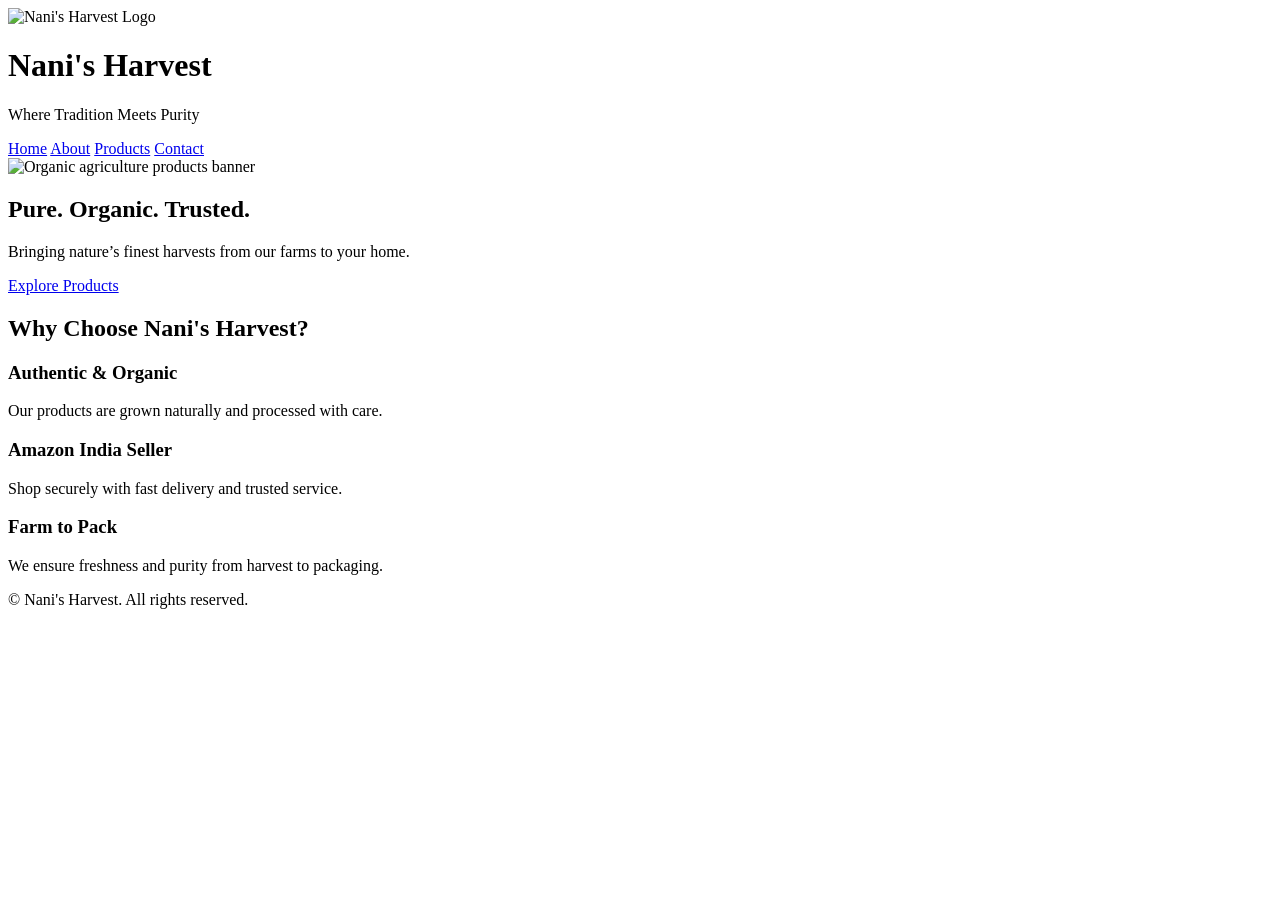
==== index.html @ 7317b1c9 "Website uploaded" ====
<!DOCTYPE html>
<html lang="en">
<head>
  <meta charset="UTF-8">
  <title>Nani's Harvest | Where Tradition Meets Purity</title>
  <meta name="description" content="Nani's Harvest offers premium organic agriculture powders and herbs, rooted in tradition and purity.">
  <meta name="viewport" content="width=device-width, initial-scale=1">
  
  <link rel="stylesheet" href="assets/css/style.css">
</head>
<body>
  <header>
    <div class="logo">
      <img src="assets/images/logo.png" alt="Nani's Harvest Logo">
      <h1>Nani's Harvest</h1>
      <p class="tagline">Where Tradition Meets Purity</p>
    </div>
    <nav>
      <a href="index.html">Home</a>
      <a href="about.html">About</a>
      <a href="products.html">Products</a>
      <a href="contact.html">Contact</a>
    </nav>
  </header>

  <main>
    <section class="hero">
      <img src="assets/images/banner.jpg" alt="Organic agriculture products banner">
      <div class="hero-text">
        <h2>Pure. Organic. Trusted.</h2>
        <p>Bringing nature’s finest harvests from our farms to your home.</p>
        <a class="btn" href="products.html">Explore Products</a>
      </div>
    </section>

    <section class="highlights">
      <h2>Why Choose Nani's Harvest?</h2>
      <div class="grid">
        <article>
          <h3>Authentic & Organic</h3>
          <p>Our products are grown naturally and processed with care.</p>
        </article>
        <article>
          <h3>Amazon India Seller</h3>
          <p>Shop securely with fast delivery and trusted service.</p>
        </article>
        <article>
          <h3>Farm to Pack</h3>
          <p>We ensure freshness and purity from harvest to packaging.</p>
        </article>
      </div>
    </section>
  </main>

  <footer>
    <p>&copy; <span id="year"></span> Nani's Harvest. All rights reserved.</p>
  </footer>

  <script src="assets/js/main.js"></script>
</body>
</html>
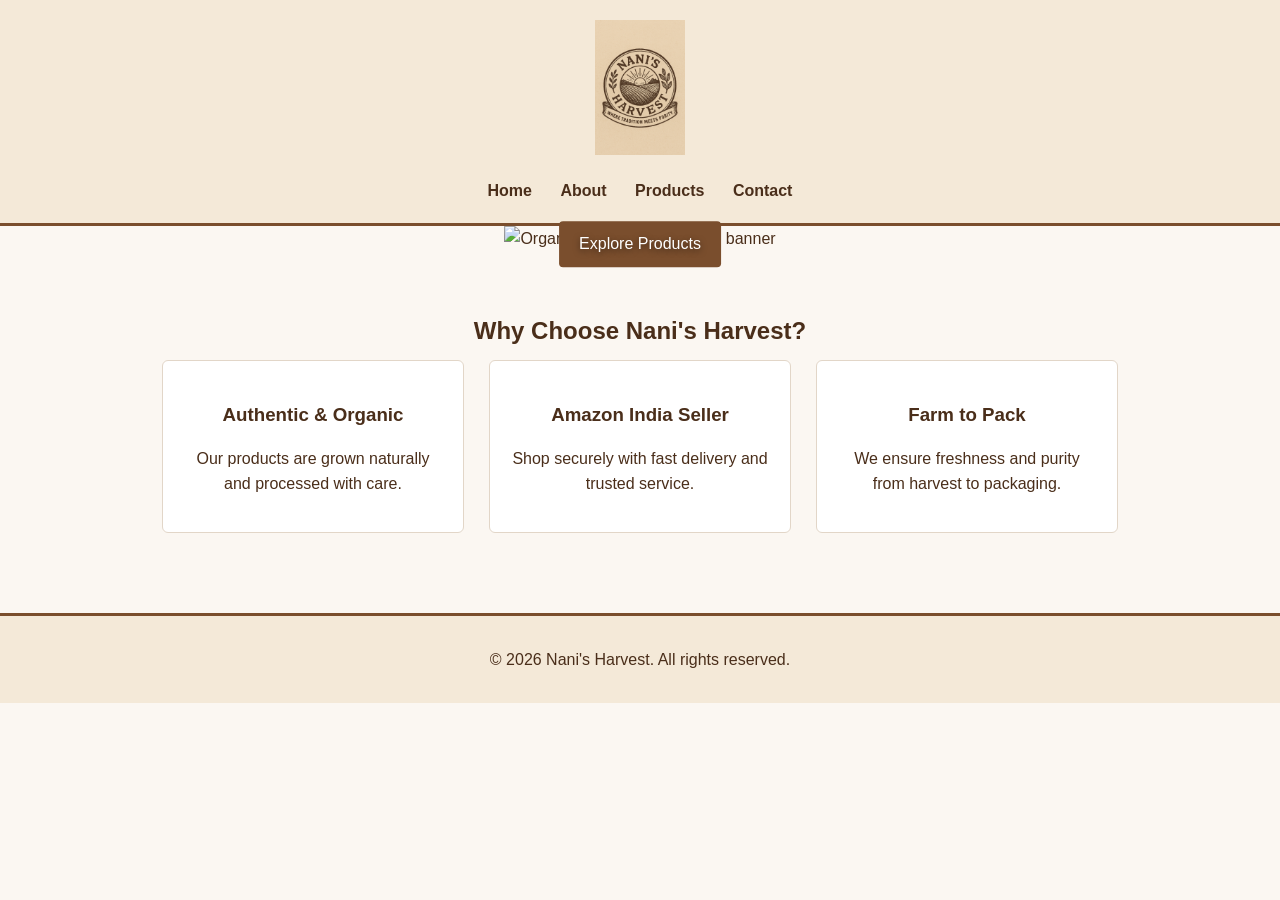
==== commit 01c6573d: "updated home page" ====
--- a/index.html
+++ b/index.html
@@ -12,8 +12,7 @@
   <header>
     <div class="logo">
       <img src="assets/images/logo.png" alt="Nani's Harvest Logo">
-      <h1>Nani's Harvest</h1>
-      <p class="tagline">Where Tradition Meets Purity</p>
+      
     </div>
     <nav>
       <a href="index.html">Home</a>
@@ -27,8 +26,8 @@
     <section class="hero">
       <img src="assets/images/banner.jpg" alt="Organic agriculture products banner">
       <div class="hero-text">
-        <h2>Pure. Organic. Trusted.</h2>
-        <p>Bringing nature’s finest harvests from our farms to your home.</p>
+        <!-- <h2>Pure. Organic. Trusted.</h2>
+        <p>Bringing nature’s finest harvests from our farms to your home.</p> -->
         <a class="btn" href="products.html">Explore Products</a>
       </div>
     </section>
--- a/assets/css/style.css
+++ b/assets/css/style.css
@@ -0,0 +1,250 @@
+/* ===========================
+   COLOR PALETTE (from logo)
+   ---------------------------
+   Deep Rustic Brown:   #4A2E1A
+   Warm Mid Brown:      #7A4E2D
+   Soft Parchment Beige:#F4E9D8
+   Light Cream:         #FBF7F2
+=========================== */
+
+/* ===========================
+   GLOBAL STYLES
+=========================== */
+
+body {
+  margin: 0;
+  padding: 0;
+  font-family: "Segoe UI", Arial, sans-serif;
+  background-color: #FBF7F2; /* light cream */
+  color: #4A2E1A; /* deep rustic brown */
+  line-height: 1.6;
+}
+
+h1, h2, h3 {
+  color: #4A2E1A;
+  margin-bottom: 10px;
+}
+
+p {
+  margin-bottom: 15px;
+}
+
+a {
+  color: #7A4E2D; /* warm mid brown */
+  text-decoration: none;
+}
+
+a:hover {
+  opacity: 0.8;
+}
+
+/* ===========================
+   HEADER
+=========================== */
+
+header {
+  background-color: #F4E9D8; /* parchment beige */
+  padding: 20px;
+  text-align: center;
+  border-bottom: 3px solid #7A4E2D;
+}
+
+.logo img {
+  width: 90px;
+  height: auto;
+}
+
+.logo h1 {
+  margin: 5px 0 0;
+  font-size: 28px;
+  font-weight: 700;
+  color: #4A2E1A;
+}
+
+.tagline {
+  font-size: 14px;
+  color: #7A4E2D;
+  margin-top: -5px;
+}
+
+/* ===========================
+   NAVIGATION
+=========================== */
+
+nav {
+  margin-top: 15px;
+}
+
+nav a {
+  margin: 0 12px;
+  font-weight: 600;
+  color: #4A2E1A;
+}
+
+nav a.active {
+  border-bottom: 2px solid #7A4E2D;
+}
+
+/* ===========================
+   HERO SECTION
+=========================== */
+
+.hero {
+  position: relative;
+  text-align: center;
+}
+
+.hero img {
+  width: 100%;
+  height: auto;
+}
+
+.hero-text {
+  position: absolute;
+  top: 50%;
+  left: 50%;
+  transform: translate(-50%, -50%);
+  color: white;
+  text-shadow: 0 2px 6px rgba(0,0,0,0.5);
+}
+
+.hero-text h2 {
+  font-size: 36px;
+  margin-bottom: 10px;
+}
+
+.btn {
+  display: inline-block;
+  padding: 10px 20px;
+  background-color: #7A4E2D;
+  color: white;
+  border-radius: 4px;
+  margin-top: 10px;
+}
+
+.btn:hover {
+  background-color: #4A2E1A;
+}
+
+/* ===========================
+   HIGHLIGHTS SECTION
+=========================== */
+
+.highlights {
+  padding: 40px 20px;
+  text-align: center;
+}
+
+.grid {
+  display: flex;
+  flex-wrap: wrap;
+  justify-content: center;
+  gap: 25px;
+}
+
+.grid article {
+  background: #fff;
+  padding: 20px;
+  width: 260px;
+  border-radius: 6px;
+  border: 1px solid #E2D6C8;
+  color: #4A2E1A;
+}
+
+/* ===========================
+   PRODUCT LIST
+=========================== */
+
+.product-list {
+  display: flex;
+  flex-wrap: wrap;
+  justify-content: center;
+  gap: 25px;
+  padding: 30px 20px;
+}
+
+.product-list article {
+  background: #fff;
+  width: 260px;
+  padding: 15px;
+  border-radius: 6px;
+  border: 1px solid #E2D6C8;
+  text-align: center;
+  color: #4A2E1A;
+}
+
+.product-list img {
+  width: 100%;
+  border-radius: 6px;
+}
+
+/* ===========================
+   PRODUCT PAGE
+=========================== */
+
+.product-page {
+  display: flex;
+  flex-wrap: wrap;
+  gap: 30px;
+  padding: 40px 20px;
+  justify-content: center;
+}
+
+.product-page img {
+  width: 300px;
+  border-radius: 6px;
+}
+
+.product-page .details {
+  max-width: 400px;
+  color: #4A2E1A;
+}
+
+/* ===========================
+   FOOTER
+=========================== */
+
+footer {
+  background-color: #F4E9D8;
+  padding: 15px;
+  text-align: center;
+  border-top: 3px solid #7A4E2D;
+  margin-top: 40px;
+  color: #4A2E1A;
+}
+
+/* ===========================
+   MOBILE MENU
+=========================== */
+
+.menu-toggle {
+  display: none;
+  font-size: 28px;
+  cursor: pointer;
+  padding: 10px;
+  color: #4A2E1A;
+}
+
+@media (max-width: 768px) {
+  nav {
+    display: none;
+    flex-direction: column;
+    background: #F4E9D8;
+    padding: 15px 0;
+  }
+
+  nav.open {
+    display: flex;
+  }
+
+  .menu-toggle {
+    display: block;
+    text-align: center;
+  }
+
+  nav a {
+    padding: 10px 0;
+    margin: 0;
+    border-bottom: 1px solid #D4B08C;
+  }
+}
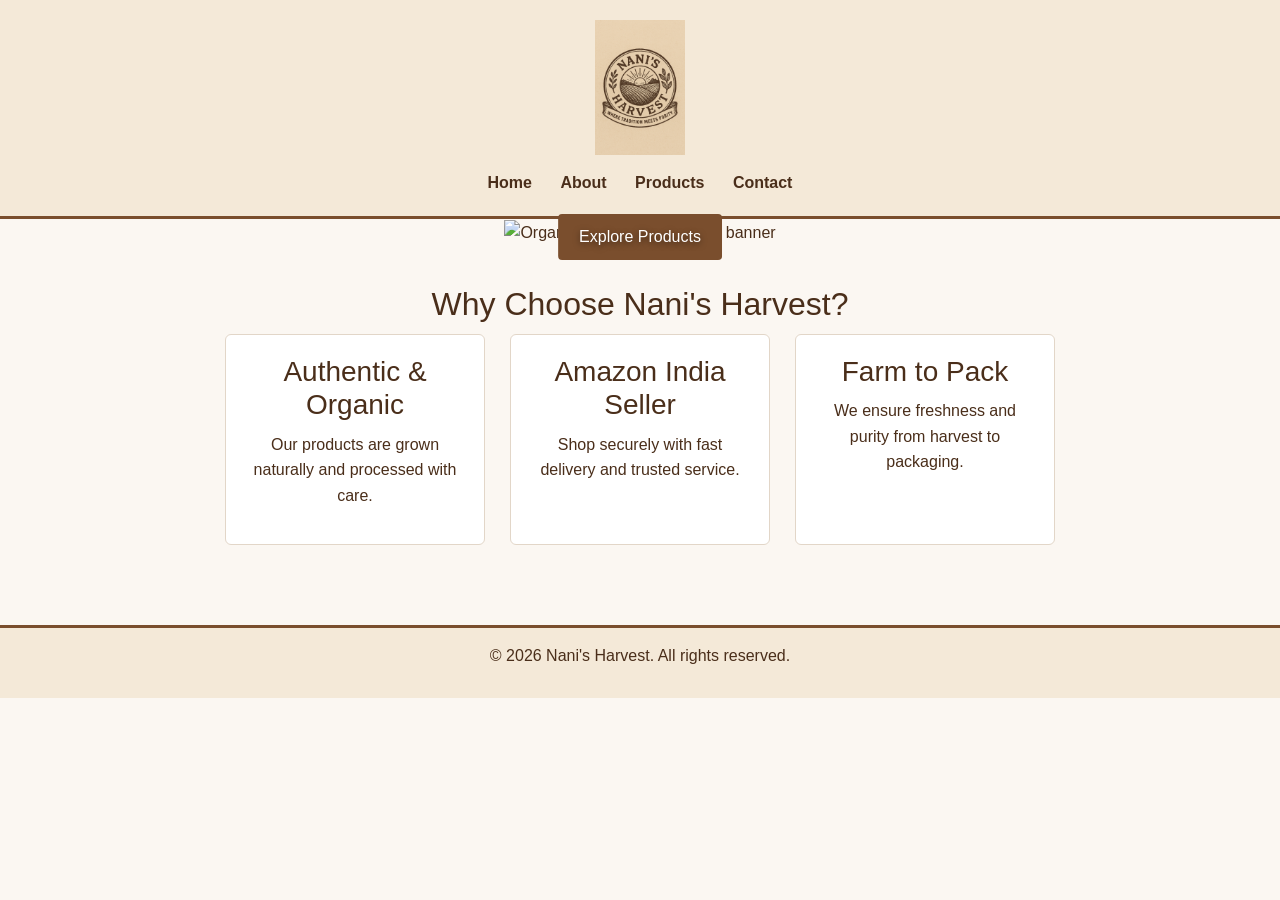
==== commit 34d9478e: "added bootstrap" ====
--- a/index.html
+++ b/index.html
@@ -1,11 +1,27 @@
 <!DOCTYPE html>
 <html lang="en">
 <head>
+
   <meta charset="UTF-8">
-  <title>Nani's Harvest | Where Tradition Meets Purity</title>
-  <meta name="description" content="Nani's Harvest offers premium organic agriculture powders and herbs, rooted in tradition and purity.">
-  <meta name="viewport" content="width=device-width, initial-scale=1">
-  
+  <meta name="author" content="Nani's Harvest">
+<meta name="robots" content="index, follow">
+<meta name="theme-color" content="#4A2E1A">
+
+<!-- Open Graph -->
+<meta property="og:site_name" content="Nani's Harvest">
+<meta property="og:type" content="website">
+<meta property="og:locale" content="en_IN">
+
+<!-- Twitter Card -->
+<meta name="twitter:card" content="summary_large_image">
+<meta name="twitter:title" content="Nani's Harvest — Where Tradition Meets Purity">
+<meta name="twitter:description" content="Premium herbal powders crafted with care. Moringa, Neem, Amla, Curry Leaf & Soursop Leaves.">
+
+<title>Nani's Harvest | Where Tradition Meets Purity</title>
+<meta name="description" content="Premium organic herbal powders crafted with care. Explore Moringa, Neem, Amla, Curry Leaf, and Soursop Leaves — pure, natural, and trusted on Amazon India.">
+<meta name="keywords" content="Nani's Harvest, herbal powders India, organic moringa, neem powder, amla powder, curry leaf powder, soursop leaves, Amazon India herbs">
+<meta name="viewport" content="width=device-width, initial-scale=1">
+  <link href="https://cdn.jsdelivr.net/npm/bootstrap@5.3.8/dist/css/bootstrap.min.css" rel="stylesheet"  crossorigin="anonymous">
   <link rel="stylesheet" href="assets/css/style.css">
 </head>
 <body>
@@ -54,7 +70,21 @@
   <footer>
     <p>&copy; <span id="year"></span> Nani's Harvest. All rights reserved.</p>
   </footer>
+<script src="https://cdn.jsdelivr.net/npm/bootstrap@5.3.8/dist/js/bootstrap.bundle.min.js"  crossorigin="anonymous"></script>
+  <script src="assets/js/main.js"></script>
+  <script type="application/ld+json">
+{
+  "@context": "https://schema.org",
+  "@type": "Organization",
+  "name": "Nani's Harvest",
+  "url": "https://nanis-harvest.netlify.app",
+  "logo": "https://nanis-harvest.netlify.app/assets/images/logo.png",
+  "description": "Premium herbal powders crafted with purity and tradition.",
+  "sameAs": [
+    "https://www.amazon.in"
+  ]
+}
+</script>
 
-  <script src="assets/js/main.js"></script>
 </body>
 </html>
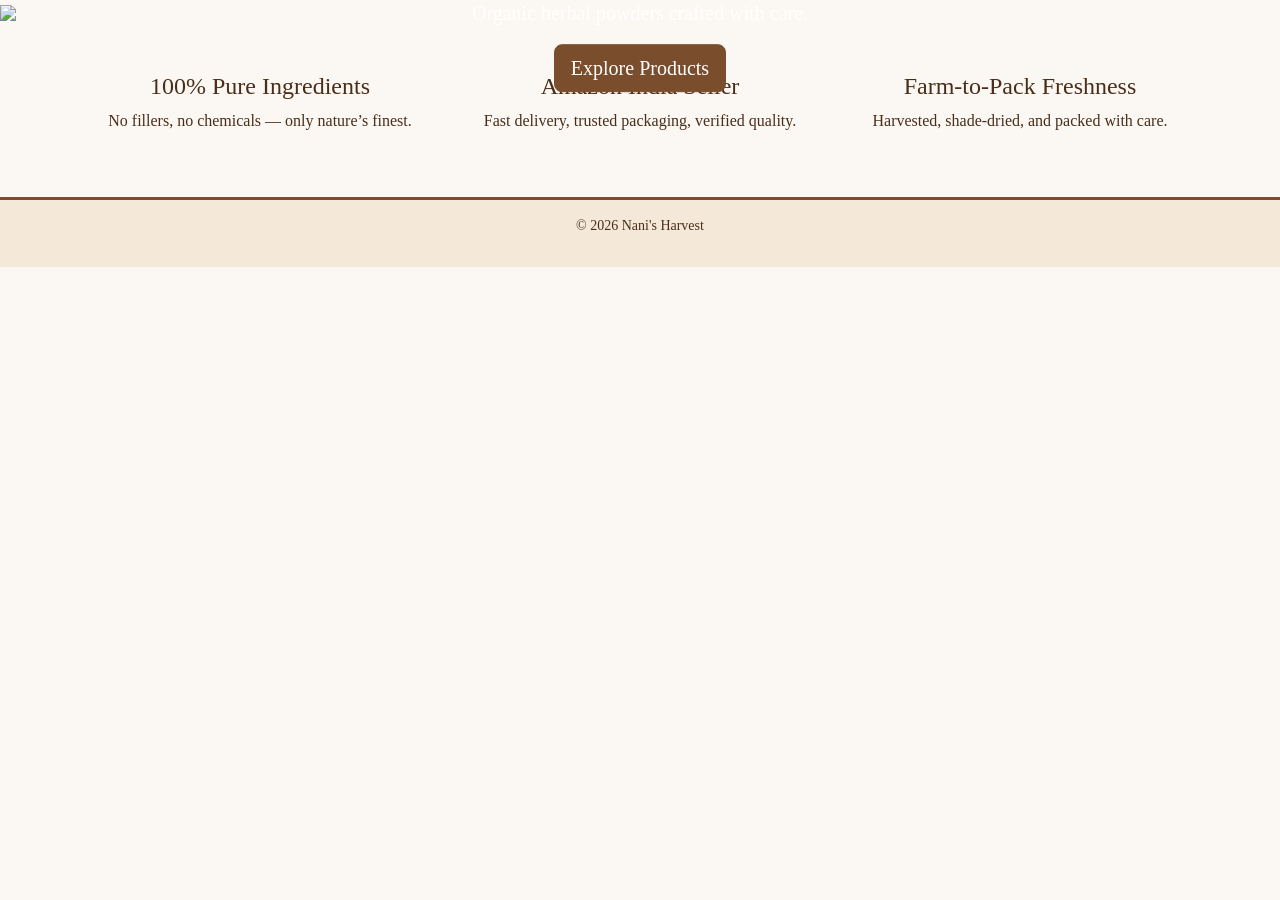
==== commit b2b49f82: "Added bootstrap and new nav" ====
--- a/index.html
+++ b/index.html
@@ -21,57 +21,49 @@
 <meta name="description" content="Premium organic herbal powders crafted with care. Explore Moringa, Neem, Amla, Curry Leaf, and Soursop Leaves — pure, natural, and trusted on Amazon India.">
 <meta name="keywords" content="Nani's Harvest, herbal powders India, organic moringa, neem powder, amla powder, curry leaf powder, soursop leaves, Amazon India herbs">
 <meta name="viewport" content="width=device-width, initial-scale=1">
-  <link href="https://cdn.jsdelivr.net/npm/bootstrap@5.3.8/dist/css/bootstrap.min.css" rel="stylesheet"  crossorigin="anonymous">
+  <link href="https://cdn.jsdelivr.net/npm/bootstrap@5.3.2/dist/css/bootstrap.min.css" rel="stylesheet">
   <link rel="stylesheet" href="assets/css/style.css">
 </head>
 <body>
-  <header>
-    <div class="logo">
-      <img src="assets/images/logo.png" alt="Nani's Harvest Logo">
-      
+
+<!-- Navbar -->
+<?php include 'navbar.html'; ?>
+
+<!-- Hero -->
+<section class="container-fluid p-0">
+  <div class="position-relative">
+    <img src="assets/images/banner.jpg" class="img-fluid w-100">
+    <div class="position-absolute top-50 start-50 translate-middle text-white text-center">
+      <h1 class="display-5 fw-bold">Pure. Natural. Trusted.</h1>
+      <p class="lead">Organic herbal powders crafted with care.</p>
+      <a href="products.html" class="btn btn-lg">Explore Products</a>
     </div>
-    <nav>
-      <a href="index.html">Home</a>
-      <a href="about.html">About</a>
-      <a href="products.html">Products</a>
-      <a href="contact.html">Contact</a>
-    </nav>
-  </header>
+  </div>
+</section>
 
-  <main>
-    <section class="hero">
-      <img src="assets/images/banner.jpg" alt="Organic agriculture products banner">
-      <div class="hero-text">
-        <!-- <h2>Pure. Organic. Trusted.</h2>
-        <p>Bringing nature’s finest harvests from our farms to your home.</p> -->
-        <a class="btn" href="products.html">Explore Products</a>
-      </div>
-    </section>
+<!-- Highlights -->
+<section class="container py-5">
+  <div class="row text-center">
+    <div class="col-md-4">
+      <h4>100% Pure Ingredients</h4>
+      <p>No fillers, no chemicals — only nature’s finest.</p>
+    </div>
+    <div class="col-md-4">
+      <h4>Amazon India Seller</h4>
+      <p>Fast delivery, trusted packaging, verified quality.</p>
+    </div>
+    <div class="col-md-4">
+      <h4>Farm‑to‑Pack Freshness</h4>
+      <p>Harvested, shade‑dried, and packed with care.</p>
+    </div>
+  </div>
+</section>
 
-    <section class="highlights">
-      <h2>Why Choose Nani's Harvest?</h2>
-      <div class="grid">
-        <article>
-          <h3>Authentic & Organic</h3>
-          <p>Our products are grown naturally and processed with care.</p>
-        </article>
-        <article>
-          <h3>Amazon India Seller</h3>
-          <p>Shop securely with fast delivery and trusted service.</p>
-        </article>
-        <article>
-          <h3>Farm to Pack</h3>
-          <p>We ensure freshness and purity from harvest to packaging.</p>
-        </article>
-      </div>
-    </section>
-  </main>
+<footer>
+  <p>&copy; <span id="year"></span> Nani's Harvest</p>
+</footer>
 
-  <footer>
-    <p>&copy; <span id="year"></span> Nani's Harvest. All rights reserved.</p>
-  </footer>
-<script src="https://cdn.jsdelivr.net/npm/bootstrap@5.3.8/dist/js/bootstrap.bundle.min.js"  crossorigin="anonymous"></script>
-  <script src="assets/js/main.js"></script>
+<script src="https://cdn.jsdelivr.net/npm/bootstrap@5.3.2/dist/js/bootstrap.bundle.min.js"></script> <script src="assets/js/main.js"></script>
   <script type="application/ld+json">
 {
   "@context": "https://schema.org",
--- a/assets/css/style.css
+++ b/assets/css/style.css
@@ -1,250 +1,58 @@
-/* ===========================
-   COLOR PALETTE (from logo)
-   ---------------------------
-   Deep Rustic Brown:   #4A2E1A
-   Warm Mid Brown:      #7A4E2D
-   Soft Parchment Beige:#F4E9D8
-   Light Cream:         #FBF7F2
-=========================== */
-
-/* ===========================
-   GLOBAL STYLES
-=========================== */
-
-body {
-  margin: 0;
-  padding: 0;
-  font-family: "Segoe UI", Arial, sans-serif;
-  background-color: #FBF7F2; /* light cream */
-  color: #4A2E1A; /* deep rustic brown */
-  line-height: 1.6;
+:root {
+  --brown-deep: #4A2E1A;
+  --brown-warm: #7A4E2D;
+  --beige-bg: #F4E9D8;
+  --cream-light: #FBF7F2;
+  --tan-shadow: #D4B08C;
 }
 
-h1, h2, h3 {
-  color: #4A2E1A;
-  margin-bottom: 10px;
+/* Body */
+body {
+  background-color: var(--cream-light);
+  color: var(--brown-deep);
+  font-family: "Lora", serif;
 }
 
-p {
-  margin-bottom: 15px;
+/* Navbar */
+.navbar {
+  background-color: var(--beige-bg) !important;
+  border-bottom: 3px solid var(--brown-warm);
 }
 
-a {
-  color: #7A4E2D; /* warm mid brown */
-  text-decoration: none;
+.navbar-brand,
+.nav-link {
+  color: var(--brown-deep) !important;
+  font-weight: 600;
 }
 
-a:hover {
-  opacity: 0.8;
+.nav-link:hover {
+  color: var(--brown-warm) !important;
 }
 
-/* ===========================
-   HEADER
-=========================== */
-
-header {
-  background-color: #F4E9D8; /* parchment beige */
-  padding: 20px;
-  text-align: center;
-  border-bottom: 3px solid #7A4E2D;
-}
-
-.logo img {
-  width: 90px;
-  height: auto;
-}
-
-.logo h1 {
-  margin: 5px 0 0;
-  font-size: 28px;
-  font-weight: 700;
-  color: #4A2E1A;
-}
-
-.tagline {
-  font-size: 14px;
-  color: #7A4E2D;
-  margin-top: -5px;
-}
-
-/* ===========================
-   NAVIGATION
-=========================== */
-
-nav {
-  margin-top: 15px;
-}
-
-nav a {
-  margin: 0 12px;
-  font-weight: 600;
-  color: #4A2E1A;
-}
-
-nav a.active {
-  border-bottom: 2px solid #7A4E2D;
-}
-
-/* ===========================
-   HERO SECTION
-=========================== */
-
-.hero {
-  position: relative;
-  text-align: center;
-}
-
-.hero img {
-  width: 100%;
-  height: auto;
-}
-
-.hero-text {
-  position: absolute;
-  top: 50%;
-  left: 50%;
-  transform: translate(-50%, -50%);
-  color: white;
-  text-shadow: 0 2px 6px rgba(0,0,0,0.5);
-}
-
-.hero-text h2 {
-  font-size: 36px;
-  margin-bottom: 10px;
-}
-
+/* Buttons */
+.btn-primary,
 .btn {
-  display: inline-block;
-  padding: 10px 20px;
-  background-color: #7A4E2D;
-  color: white;
-  border-radius: 4px;
-  margin-top: 10px;
+  background-color: var(--brown-warm) !important;
+  border-color: var(--brown-warm) !important;
+  color: #fff !important;
 }
 
 .btn:hover {
-  background-color: #4A2E1A;
+  background-color: var(--brown-deep) !important;
 }
 
-/* ===========================
-   HIGHLIGHTS SECTION
-=========================== */
-
-.highlights {
-  padding: 40px 20px;
-  text-align: center;
+/* Cards */
+.card {
+  border: 1px solid var(--tan-shadow);
+  background-color: #fff;
+  border-radius: 8px;
 }
 
-.grid {
-  display: flex;
-  flex-wrap: wrap;
-  justify-content: center;
-  gap: 25px;
-}
-
-.grid article {
-  background: #fff;
-  padding: 20px;
-  width: 260px;
-  border-radius: 6px;
-  border: 1px solid #E2D6C8;
-  color: #4A2E1A;
-}
-
-/* ===========================
-   PRODUCT LIST
-=========================== */
-
-.product-list {
-  display: flex;
-  flex-wrap: wrap;
-  justify-content: center;
-  gap: 25px;
-  padding: 30px 20px;
-}
-
-.product-list article {
-  background: #fff;
-  width: 260px;
-  padding: 15px;
-  border-radius: 6px;
-  border: 1px solid #E2D6C8;
-  text-align: center;
-  color: #4A2E1A;
-}
-
-.product-list img {
-  width: 100%;
-  border-radius: 6px;
-}
-
-/* ===========================
-   PRODUCT PAGE
-=========================== */
-
-.product-page {
-  display: flex;
-  flex-wrap: wrap;
-  gap: 30px;
-  padding: 40px 20px;
-  justify-content: center;
-}
-
-.product-page img {
-  width: 300px;
-  border-radius: 6px;
-}
-
-.product-page .details {
-  max-width: 400px;
-  color: #4A2E1A;
-}
-
-/* ===========================
-   FOOTER
-=========================== */
-
+/* Footer */
 footer {
-  background-color: #F4E9D8;
+  background-color: var(--beige-bg);
+  border-top: 3px solid var(--brown-warm);
   padding: 15px;
   text-align: center;
-  border-top: 3px solid #7A4E2D;
-  margin-top: 40px;
-  color: #4A2E1A;
+  font-size: 14px;
 }
-
-/* ===========================
-   MOBILE MENU
-=========================== */
-
-.menu-toggle {
-  display: none;
-  font-size: 28px;
-  cursor: pointer;
-  padding: 10px;
-  color: #4A2E1A;
-}
-
-@media (max-width: 768px) {
-  nav {
-    display: none;
-    flex-direction: column;
-    background: #F4E9D8;
-    padding: 15px 0;
-  }
-
-  nav.open {
-    display: flex;
-  }
-
-  .menu-toggle {
-    display: block;
-    text-align: center;
-  }
-
-  nav a {
-    padding: 10px 0;
-    margin: 0;
-    border-bottom: 1px solid #D4B08C;
-  }
-}
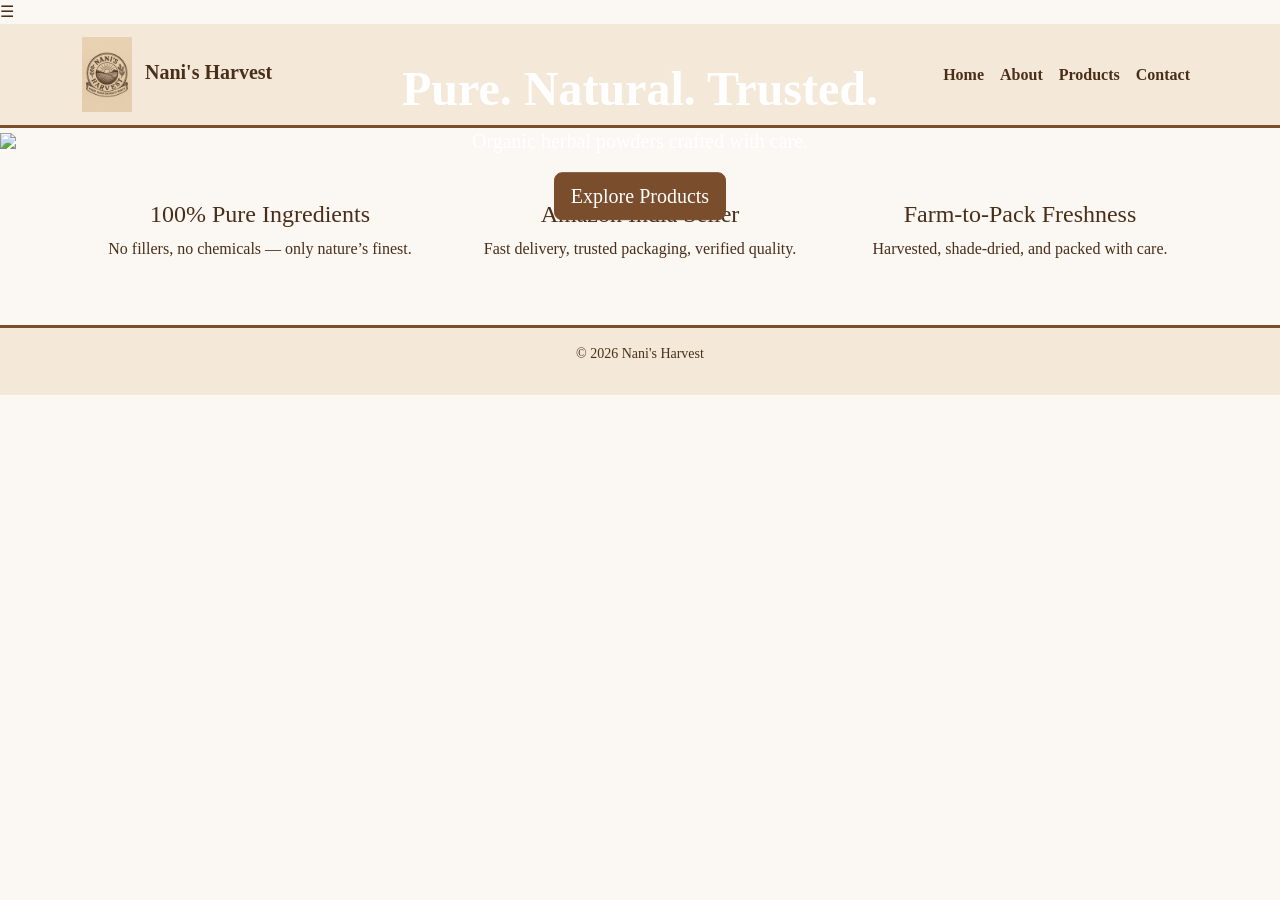
==== commit 68a5a5a6: "added new styles" ====
--- a/index.html
+++ b/index.html
@@ -27,16 +27,37 @@
 <body>
 
 <!-- Navbar -->
-<?php include 'navbar.html'; ?>
+<nav class="navbar navbar-expand-lg">
+  <div class="container">
+    <a class="navbar-brand" href="index.html">
+      <img src="assets/images/logo.png" width="50" class="me-2">
+      Nani's Harvest
+    </a>
+
+    <button class="navbar-toggler" type="button" data-bs-toggle="collapse" data-bs-target="#navMenu">
+      <span class="navbar-toggler-icon"></span>
+    </button>
+
+    <div class="collapse navbar-collapse" id="navMenu">
+      <ul class="navbar-nav ms-auto">
+        <li class="nav-item"><a class="nav-link" href="index.html">Home</a></li>
+        <li class="nav-item"><a class="nav-link" href="about.html">About</a></li>
+        <li class="nav-item"><a class="nav-link" href="products.html">Products</a></li>
+        <li class="nav-item"><a class="nav-link" href="contact.html">Contact</a></li>
+      </ul>
+    </div>
+  </div>
+</nav>
+
 
 <!-- Hero -->
-<section class="container-fluid p-0">
+<section class="container-fluid p-0 fade-in">
   <div class="position-relative">
-    <img src="assets/images/banner.jpg" class="img-fluid w-100">
-    <div class="position-absolute top-50 start-50 translate-middle text-white text-center">
+    <img src="assets/images/banner.jpg" class="img-fluid w-100 hero-zoom">
+    <div class="position-absolute top-50 start-50 translate-middle text-white text-center slide-up">
       <h1 class="display-5 fw-bold">Pure. Natural. Trusted.</h1>
       <p class="lead">Organic herbal powders crafted with care.</p>
-      <a href="products.html" class="btn btn-lg">Explore Products</a>
+      <a href="products.html" class="btn btn-lg btn-pulse">Explore Products</a>
     </div>
   </div>
 </section>
--- a/assets/css/style.css
+++ b/assets/css/style.css
@@ -56,3 +56,77 @@
   text-align: center;
   font-size: 14px;
 }
+/* Fade In */
+.fade-in {
+  opacity: 0;
+  animation: fadeIn 1.4s ease-out forwards;
+}
+
+@keyframes fadeIn {
+  from { opacity: 0; }
+  to { opacity: 1; }
+}
+
+/* Slide Up */
+.slide-up {
+  opacity: 0;
+  transform: translateY(30px);
+  animation: slideUp 1.2s ease-out forwards;
+}
+
+@keyframes slideUp {
+  to {
+    opacity: 1;
+    transform: translateY(0);
+  }
+}
+
+/* Slow Zoom Hero */
+.hero-zoom {
+  animation: heroZoom 12s ease-in-out infinite alternate;
+}
+
+@keyframes heroZoom {
+  from { transform: scale(1); }
+  to { transform: scale(1.08); }
+}
+
+/* Card Hover Lift */
+.card:hover {
+  transform: translateY(-6px);
+  transition: 0.3s ease;
+  box-shadow: 0 8px 18px rgba(0,0,0,0.15);
+}
+
+/* Button Pulse */
+.btn-pulse {
+  animation: pulse 2.2s infinite;
+}
+
+@keyframes pulse {
+  0% { transform: scale(1); }
+  50% { transform: scale(1.06); }
+  100% { transform: scale(1); }
+}
+
+/* Reveal on Scroll */
+.reveal {
+  opacity: 0;
+  transform: translateY(40px);
+  transition: all 0.9s ease-out;
+}
+
+.reveal.visible {
+  opacity: 1;
+  transform: translateY(0);
+}
+.bg-floating {
+  background-image: url('../assets/images/leaf-pattern.png');
+  background-size: 300px;
+  animation: floatBg 18s linear infinite alternate;
+}
+
+@keyframes floatBg {
+  from { background-position: 0 0; }
+  to { background-position: 40px 60px; }
+}
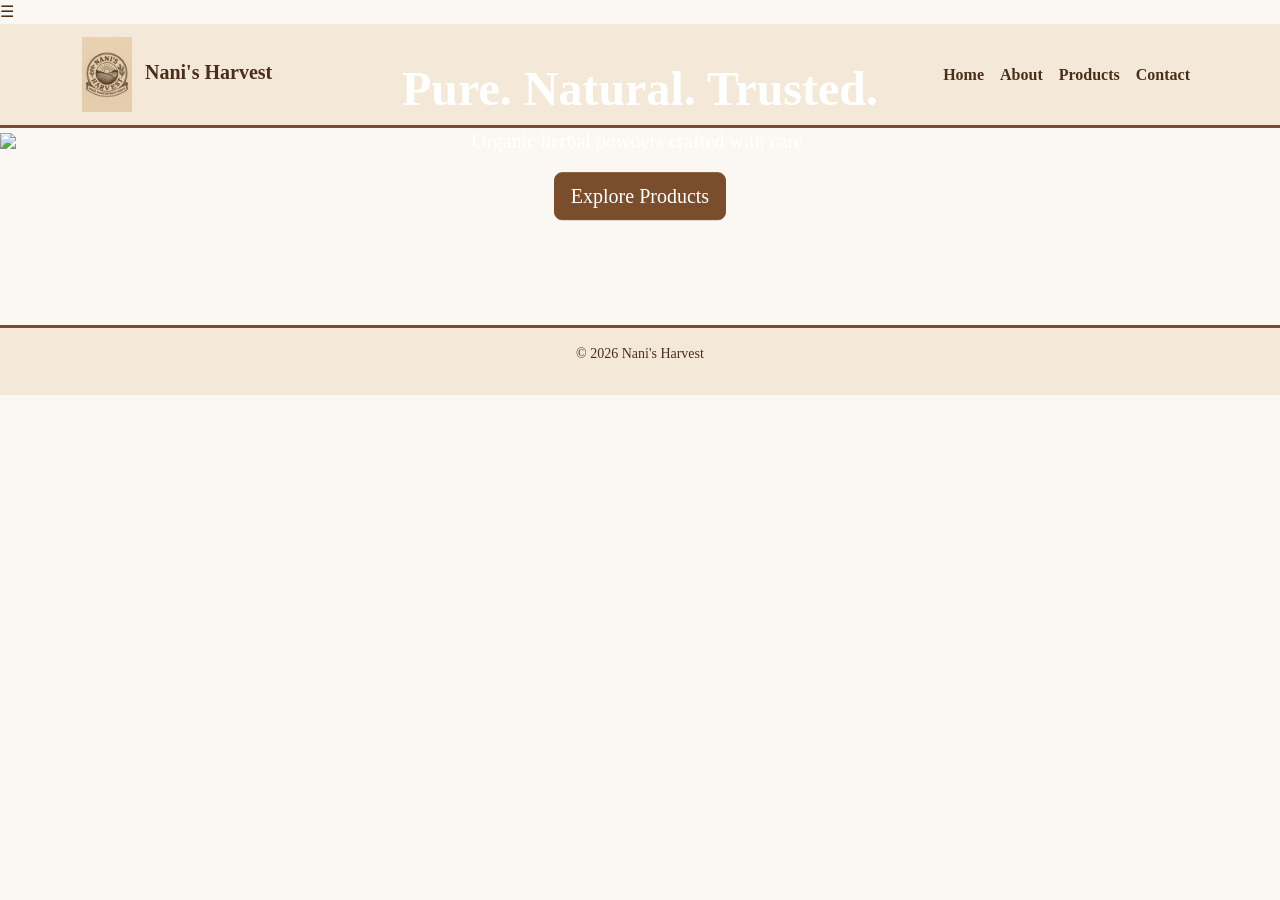
==== commit 24cd0235: "added styles" ====
--- a/index.html
+++ b/index.html
@@ -63,7 +63,7 @@
 </section>
 
 <!-- Highlights -->
-<section class="container py-5">
+<section class="container py-5 reveal">
   <div class="row text-center">
     <div class="col-md-4">
       <h4>100% Pure Ingredients</h4>
@@ -79,6 +79,7 @@
     </div>
   </div>
 </section>
+
 
 <footer>
   <p>&copy; <span id="year"></span> Nani's Harvest</p>
